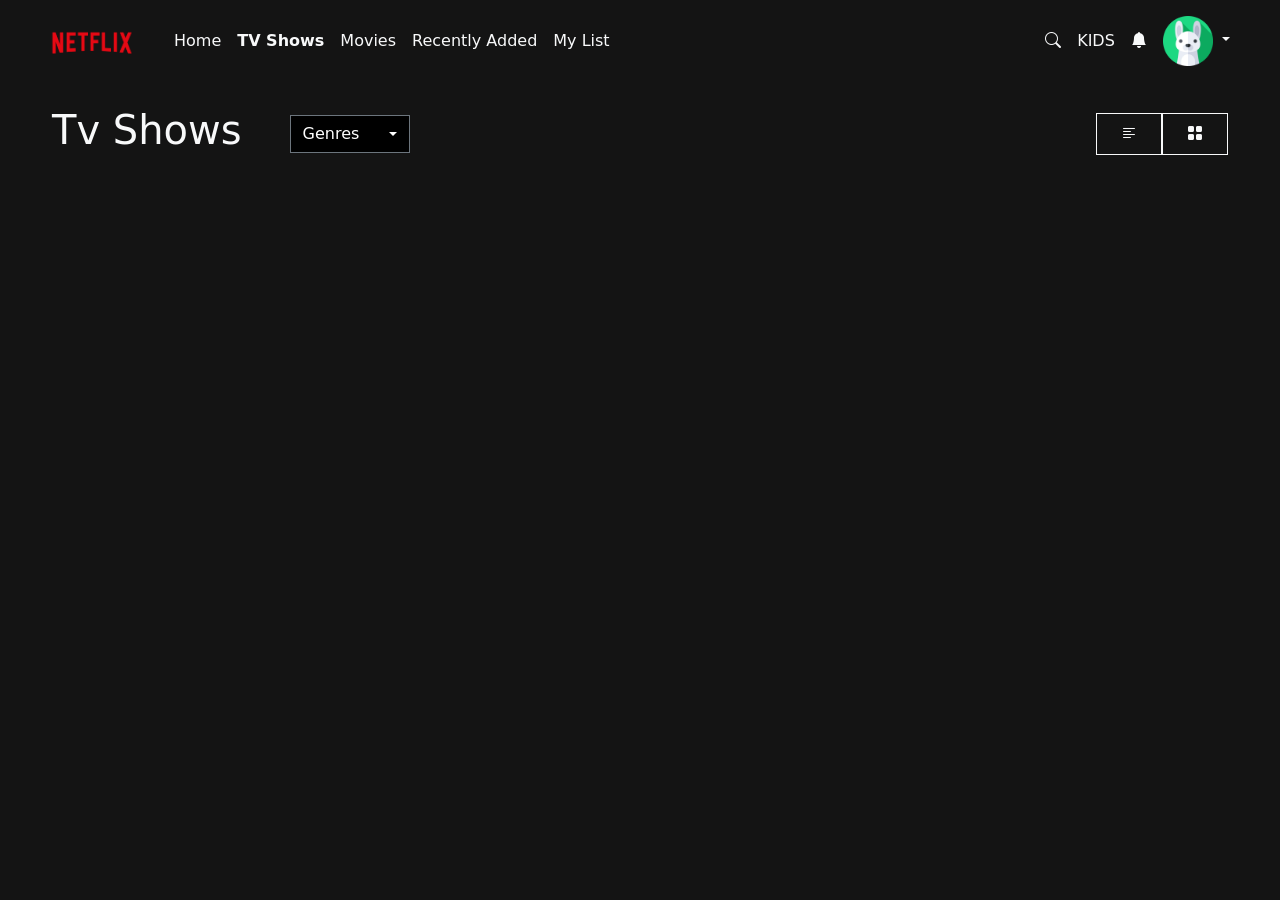
==== M3-W4D1/index.html @ c5c015b8 "creato la navbar e il primo elemento del main" ====
<!DOCTYPE html>
<html lang="en">

<head>
    <meta charset="UTF-8">
    <meta name="viewport" content="width=device-width, initial-scale=1.0">
    <link rel="stylesheet" href="https://cdn.jsdelivr.net/npm/bootstrap-icons@1.11.3/font/bootstrap-icons.min.css">
    <link href="https://cdn.jsdelivr.net/npm/bootstrap@5.3.3/dist/css/bootstrap.min.css" rel="stylesheet">
    <link rel="stylesheet" href="./css/style.css">
    <title>Netflix</title>
</head>

<body>

    <header>
        <nav class="navbar navbar-expand-lg">
            <div class="container-fluid">

                <a class="navbar-brand" href="#">
                    <img src="./assets/Netflix_Logo_RGB.png" width="100" class="d-inline-block align-text-top me-2"
                        alt="Netflix">
                </a>

                <div class="d-flex align-items-center ms-auto gap-2 d-lg-none">
                    <a class="nav-link text-light" href="#"><i class="bi bi-search"></i></a>
                    <a class="nav-link" href="#"><i class="bi bi-bell-fill text-light"></i></a>
                    <a class="nav-link dropdown-toggle text-light" href="#" role="button" data-bs-toggle="dropdown"
                        aria-expanded="false">
                        <img src="./assets/rabbit.png" width="40" alt="account icon">
                    </a>
                    <ul class="dropdown-menu dropdown-menu-end">
                        <li><a class="dropdown-item" href="#">Action</a></li>
                        <li><a class="dropdown-item" href="#">Another action</a></li>
                        <li><a class="dropdown-item" href="#">Something else here</a></li>
                    </ul>
                </div>

                <button class="navbar-toggler" type="button" data-bs-toggle="collapse"
                    data-bs-target="#navbarNavDropdown" aria-controls="navbarNavDropdown" aria-expanded="false"
                    aria-label="Toggle navigation">
                    <span class="navbar-toggler-icon"></span>
                </button>

                <div class="collapse navbar-collapse" id="navbarNavDropdown">
                    <ul class="navbar-nav">

                        <li class="nav-item">
                            <a class="nav-link text-light" href="#">Home</a>
                        </li>
                        <li class="nav-item">
                            <a class="nav-link active fw-bold text-light" aria-current="page" href="#">TV Shows</a>
                        </li>
                        <li class="nav-item">
                            <a class="nav-link text-light" href="#">Movies</a>
                        </li>
                        <li class="nav-item">
                            <a class="nav-link text-light" href="#">Recently Added</a>
                        </li>
                        <li class="nav-item">
                            <a class="nav-link text-light" href="#">My List</a>
                        </li>
                    </ul>

                    <ul class="navbar-nav ms-auto align-items-center d-none d-lg-flex">
                        <li class="nav-item">
                            <a class="nav-link text-light" href="#"><i class="bi bi-search"></i></a>
                        </li>
                        <li class="nav-item">
                            <a class="nav-link text-light text-uppercase" href="#">Kids</a>
                        </li>
                        <li class="nav-item">
                            <a class="nav-link" href="#"><i class="bi bi-bell-fill text-light"></i></a>
                        </li>
                        <li class="nav-item dropdown">
                            <a class="nav-link dropdown-toggle text-light" href="#" role="button"
                                data-bs-toggle="dropdown" aria-expanded="false">
                                <img src="./assets/rabbit.png" width="50" class="d-inline-block" alt="account icon">
                            </a>
                            <ul class="dropdown-menu dropdown-menu-end">
                                <li><a class="dropdown-item" href="#">Action</a></li>
                                <li><a class="dropdown-item" href="#">Another action</a></li>
                                <li><a class="dropdown-item" href="#">Something else here</a></li>
                            </ul>
                        </li>
                    </ul>
                </div>
            </div>
        </nav>
    </header>

    <main>
        <section id="header-choice">
            <div class="container-fluid mt-4">
                <div class="d-flex align-items-center gap-5">
                    <h1 class="text-light">Tv Shows</h1>
                    <div class="dropdown">
                        <button
                            class="btn btn-secondary dropdown-toggle bg-black rounded-0 d-flex align-items-center justify-content-between"
                            type="button" style="width: 120px;" data-bs-toggle="dropdown" aria-expanded="false">
                            Genres
                        </button>
                        <ul class="dropdown-menu rounded-0">
                            <li><a class="dropdown-item" href="#">Action</a></li>
                            <li><a class="dropdown-item" href="#">Horror</a></li>
                            <li><a class="dropdown-item" href="#">Commedy</a></li>
                        </ul>
                    </div>

                    <div class="d-flex align-items-center text-light ms-auto">
                        <div class="border border-light pe-4 ps-4 pb-2 pt-2">
                           <i class="bi bi-text-left"></i>
                        </div>
                        <div class="border border-light pe-4 ps-4 pb-2 pt-2">
                            <i class="bi bi-grid-fill"></i>
                        </div>
                    </div>
                </div>
            </div>
        </section>
    </main>

    <footer></footer>



    <script src="https://cdn.jsdelivr.net/npm/bootstrap@5.3.8/dist/js/bootstrap.bundle.min.js"></script>

</body>

</html>
---- M3-W4D1/css/style.css ----
body {
    background-color: #141414;
    margin: 0 30px;
}

main {
     margin: 0 10px;
}
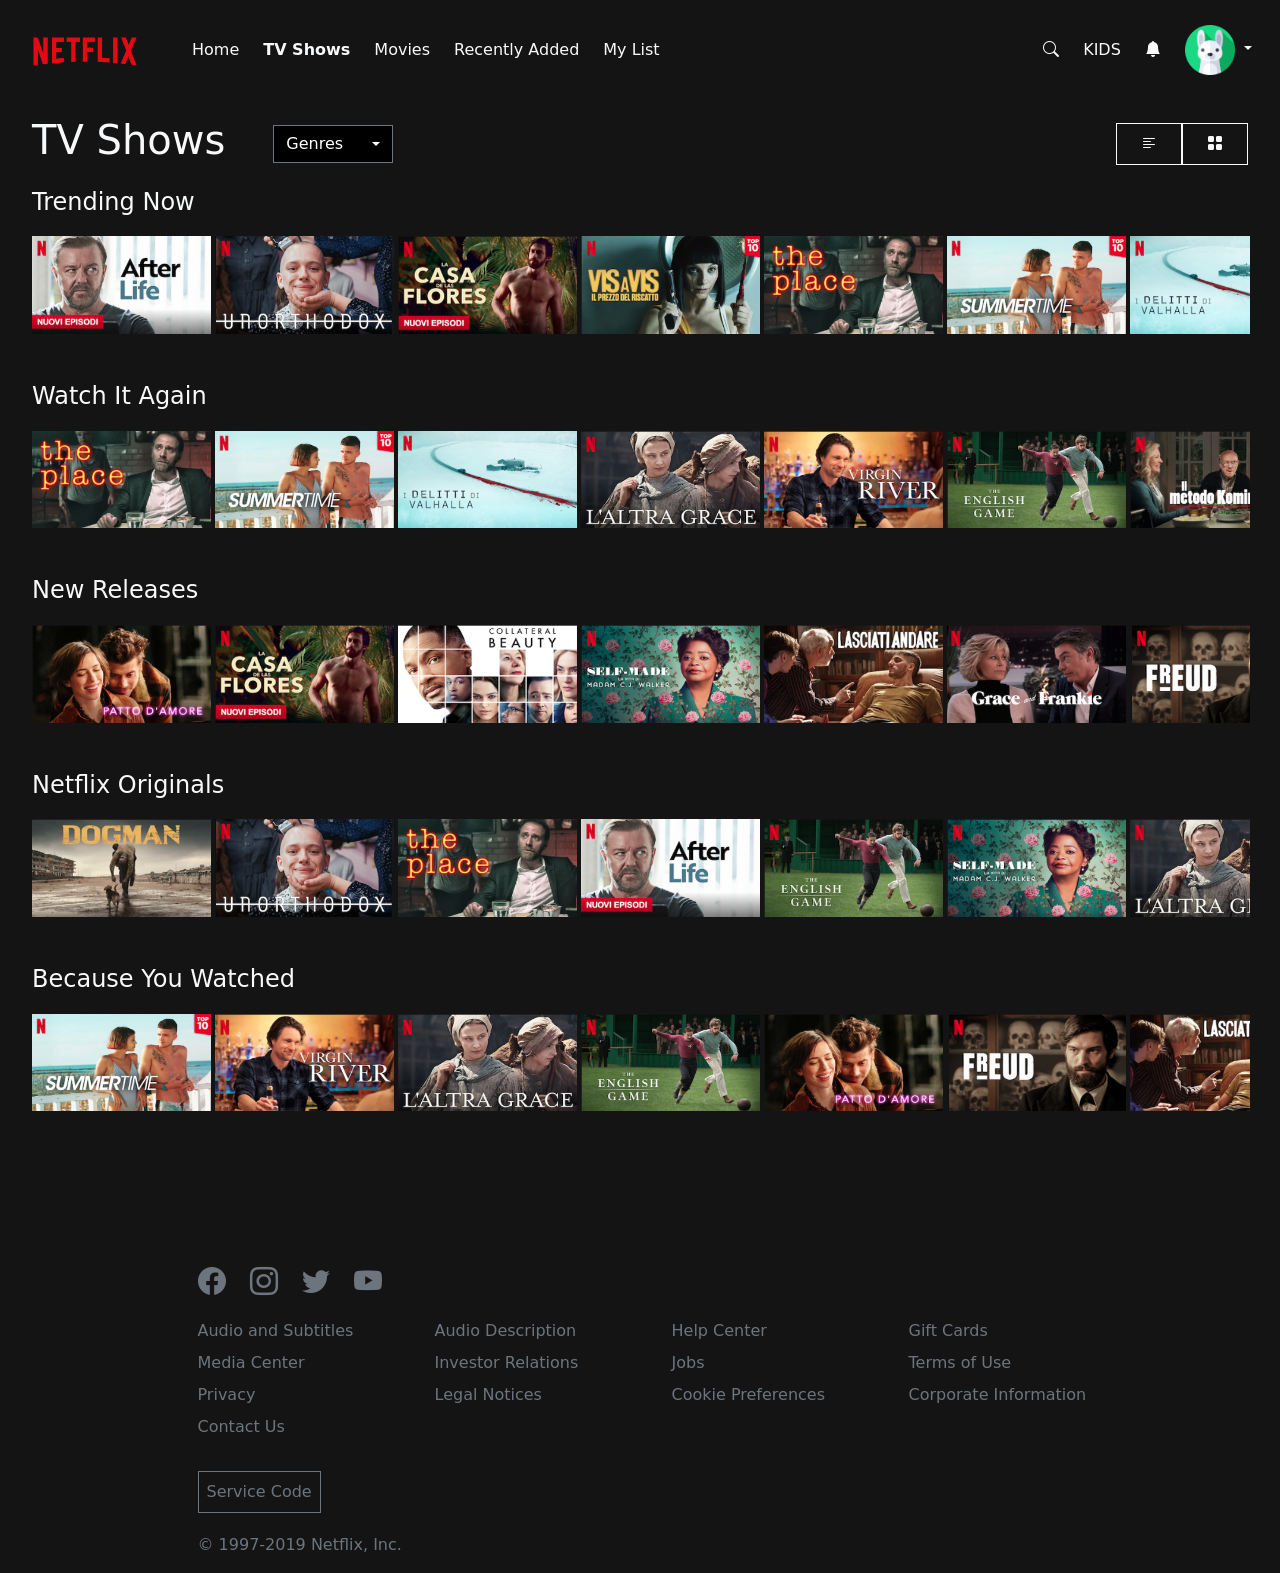
==== commit 0cf7f704: "Terminato l'esame facendo la classe di JS richiesta e aggiunto il menu hamburger personalizzato, con" ====
--- a/M3-W4D1/index.html
+++ b/M3-W4D1/index.html
@@ -13,57 +13,62 @@
 <body>
 
     <header>
-        <nav class="navbar navbar-expand-lg">
+        <nav class="navbar navbar-expand-lg m-2">
             <div class="container-fluid">
 
                 <a class="navbar-brand" href="#">
-                    <img src="./assets/Netflix_Logo_RGB.png" width="100" class="d-inline-block align-text-top me-2"
+                    <img src="./assets/Netflix_Logo_RGB.png" width="130" class="d-inline-block align-text-top me-2"
                         alt="Netflix">
                 </a>
 
-                <div class="d-flex align-items-center ms-auto gap-2 d-lg-none">
+                <div class="d-flex align-items-center ms-auto gap-3 d-lg-none">
                     <a class="nav-link text-light" href="#"><i class="bi bi-search"></i></a>
                     <a class="nav-link" href="#"><i class="bi bi-bell-fill text-light"></i></a>
-                    <a class="nav-link dropdown-toggle text-light" href="#" role="button" data-bs-toggle="dropdown"
-                        aria-expanded="false">
-                        <img src="./assets/rabbit.png" width="40" alt="account icon">
-                    </a>
-                    <ul class="dropdown-menu dropdown-menu-end">
-                        <li><a class="dropdown-item" href="#">Action</a></li>
-                        <li><a class="dropdown-item" href="#">Another action</a></li>
-                        <li><a class="dropdown-item" href="#">Something else here</a></li>
+                    <div class="dropdown">
+                        <a class="nav-link dropdown-toggle text-light" href="#" role="button" data-bs-toggle="dropdown"
+                            aria-expanded="false">
+                            <img src="./assets/rabbit.png" width="40" alt="Profile avatar">
+                        </a>
+                        <ul class="dropdown-menu dropdown-menu-end">
+                            <li><a class="dropdown-item" href="#">Action</a></li>
+                            <li><a class="dropdown-item" href="#">Another action</a></li>
+                            <li><a class="dropdown-item" href="#">Something else here</a></li>
+                        </ul>
+                    </div>
+                </div>
+
+                <div id="menu-dropdown" class="d-lg-none" role="button" data-bs-toggle="collapse" data-bs-target="#navbarNavDropdown"
+                    aria-controls="navbarNavDropdown" aria-expanded="false" aria-label="Toggle navigation" tabindex="0">
+
+                    <span></span>
+
+                </div>
+
+                <div class="collapse navbar-collapse" id="navbarNavDropdown">
+                    <ul class="navbar-nav gap-2">
+
+                        <li class="nav-item">
+                            <a class="nav-link text-light" href="#">Home</a>
+                        </li>
+                        <li class="nav-item">
+                            <a class="nav-link active fw-bold text-light" aria-current="page" href="#">TV Shows</a>
+                        </li>
+                        <li class="nav-item">
+                            <a class="nav-link text-light" href="#">Movies</a>
+                        </li>
+                        <li class="nav-item">
+                            <a class="nav-link text-light" href="#">Recently Added</a>
+                        </li>
+                        <li class="nav-item">
+                            <a class="nav-link text-light" href="#">My List</a>
+                        </li>
                     </ul>
-                </div>
-
-                <button class="navbar-toggler" type="button" data-bs-toggle="collapse"
-                    data-bs-target="#navbarNavDropdown" aria-controls="navbarNavDropdown" aria-expanded="false"
-                    aria-label="Toggle navigation">
-                    <span class="navbar-toggler-icon"></span>
-                </button>
-
-                <div class="collapse navbar-collapse" id="navbarNavDropdown">
-                    <ul class="navbar-nav">
-
-                        <li class="nav-item">
-                            <a class="nav-link text-light" href="#">Home</a>
-                        </li>
-                        <li class="nav-item">
-                            <a class="nav-link active fw-bold text-light" aria-current="page" href="#">TV Shows</a>
-                        </li>
-                        <li class="nav-item">
-                            <a class="nav-link text-light" href="#">Movies</a>
-                        </li>
-                        <li class="nav-item">
-                            <a class="nav-link text-light" href="#">Recently Added</a>
-                        </li>
-                        <li class="nav-item">
-                            <a class="nav-link text-light" href="#">My List</a>
-                        </li>
-                    </ul>
-
-                    <ul class="navbar-nav ms-auto align-items-center d-none d-lg-flex">
-                        <li class="nav-item">
-                            <a class="nav-link text-light" href="#"><i class="bi bi-search"></i></a>
+
+                    <ul class="navbar-nav ms-auto align-items-center d-none d-lg-flex gap-2">
+                        <li class="nav-item">
+                            <a class="nav-link text-light" href="#" aria-label="Search">
+                                <i class="bi bi-search"></i>
+                            </a>
                         </li>
                         <li class="nav-item">
                             <a class="nav-link text-light text-uppercase" href="#">Kids</a>
@@ -74,7 +79,7 @@
                         <li class="nav-item dropdown">
                             <a class="nav-link dropdown-toggle text-light" href="#" role="button"
                                 data-bs-toggle="dropdown" aria-expanded="false">
-                                <img src="./assets/rabbit.png" width="50" class="d-inline-block" alt="account icon">
+                                <img src="./assets/rabbit.png" width="50" class="d-inline-block" alt="Profile avatar">
                             </a>
                             <ul class="dropdown-menu dropdown-menu-end">
                                 <li><a class="dropdown-item" href="#">Action</a></li>
@@ -86,13 +91,14 @@
                 </div>
             </div>
         </nav>
+
     </header>
 
     <main>
-        <section id="header-choice">
-            <div class="container-fluid mt-4">
+        <section id="header-choice" class="m-3">
+            <div class="container-fluid mt-4 px-3">
                 <div class="d-flex align-items-center gap-5">
-                    <h1 class="text-light">Tv Shows</h1>
+                    <h1 class="text-light">TV Shows</h1>
                     <div class="dropdown">
                         <button
                             class="btn btn-secondary dropdown-toggle bg-black rounded-0 d-flex align-items-center justify-content-between"
@@ -102,29 +108,326 @@
                         <ul class="dropdown-menu rounded-0">
                             <li><a class="dropdown-item" href="#">Action</a></li>
                             <li><a class="dropdown-item" href="#">Horror</a></li>
-                            <li><a class="dropdown-item" href="#">Commedy</a></li>
-                        </ul>
-                    </div>
-
-                    <div class="d-flex align-items-center text-light ms-auto">
-                        <div class="border border-light pe-4 ps-4 pb-2 pt-2">
-                           <i class="bi bi-text-left"></i>
+                            <li><a class="dropdown-item" href="#">Comedy</a></li>
+                        </ul>
+                    </div>
+
+                    <div class="d-none d-md-flex align-items-center text-light ms-auto">
+                        <button type="button" class="border border-light bg-transparent text-light px-4 py-2"
+                            aria-label="List view">
+                            <i class="bi bi-text-left"></i>
+                        </button>
+
+                        <button type="button" class="border border-light bg-transparent text-light px-4 py-2"
+                            aria-label="Grid view">
+                            <i class="bi bi-grid-fill"></i>
+                        </button>
+                    </div>
+                </div>
+            </div>
+        </section>
+
+        <section class="grid-layout animation-on-scroll m-3">
+            <h2 class="text-light mb-3 mt-3 px-3 fs-4">Trending Now</h2>
+            <div class="container-fluid px-3">
+                <div class="row g-1 flex-nowrap row-netflix">
+                    <div class="col-6 col-sm-4 col-md-3 col-lg-2">
+                        <a href="#">
+                            <img src="./assets/movies/2.png" class="img-fluid movie-card" alt="After Life">
+                        </a>
+                    </div>
+                    <div class="col-6 col-sm-4 col-md-3 col-lg-2">
+                        <a href="#">
+                            <img src="./assets/movies/1.png" class="img-fluid movie-card" alt="Unorthodox">
+                        </a>
+                    </div>
+                    <div class="col-6 col-sm-4 col-md-3 col-lg-2">
+                        <a href="#">
+                            <img src="./assets/movies/12.png" class="img-fluid movie-card" alt="La Casa De Flores">
+                        </a>
+                    </div>
+                    <div class="col-6 col-sm-4 col-md-3 col-lg-2">
+                        <a href="#">
+                            <img src="./assets/movies/3.png" class="img-fluid movie-card" alt="Vis A Vis">
+                        </a>
+                    </div>
+                    <div class="col-6 col-sm-4 col-md-3 col-lg-2">
+                        <a href="#">
+                            <img src="./assets/movies/4.png" class="img-fluid movie-card" alt="The Place">
+                        </a>
+                    </div>
+                    <div class="col-6 col-sm-4 col-md-3 col-lg-2">
+                        <a href="#">
+                            <img src="./assets/movies/5.png" class="img-fluid movie-card" alt="Summertime">
+                        </a>
+                    </div>
+                    <div class="col-6 col-sm-4 col-md-3 col-lg-2">
+                        <a href="#">
+                            <img src="./assets/movies/6.png" class="img-fluid movie-card" alt="I Delitti di Valhalla">
+                        </a>
+                    </div>
+                </div>
+            </div>
+        </section>
+
+        <section class="grid-layout animation-on-scroll m-3 mt-5">
+            <h2 class="text-light mb-3 mt-3 px-3 fs-4">Watch It Again</h2>
+            <div class="container-fluid px-3">
+                <div class="row g-1 flex-nowrap row-netflix">
+                    <div class="col-6 col-sm-4 col-md-3 col-lg-2">
+                        <a href="#">
+                            <img src="./assets/movies/4.png" class="img-fluid movie-card" alt="The Place">
+                        </a>
+                    </div>
+                    <div class="col-6 col-sm-4 col-md-3 col-lg-2">
+                        <a href="#">
+                            <img src="./assets/movies/5.png" class="img-fluid movie-card" alt="Summertime">
+                        </a>
+                    </div>
+                    <div class="col-6 col-sm-4 col-md-3 col-lg-2">
+                        <a href="#">
+                            <img src="./assets/movies/6.png" class="img-fluid movie-card" alt="I Delitti Di Valhalla">
+                        </a>
+                    </div>
+                    <div class="col-6 col-sm-4 col-md-3 col-lg-2">
+                        <a href="#">
+                            <img src="./assets/movies/7.png" class="img-fluid movie-card" alt="L'altra Grace">
+                        </a>
+                    </div>
+                    <div class="col-6 col-sm-4 col-md-3 col-lg-2">
+                        <a href="#">
+                            <img src="./assets/movies/8.png" class="img-fluid movie-card" alt="Virgin River">
+                        </a>
+                    </div>
+                    <div class="col-6 col-sm-4 col-md-3 col-lg-2">
+                        <a href="#">
+                            <img src="./assets/movies/9.png" class="img-fluid movie-card" alt="The English Game">
+                        </a>
+                    </div>
+                    <div class="col-6 col-sm-4 col-md-3 col-lg-2">
+                        <a href="#">
+                            <img src="./assets/movies/10.png" class="img-fluid movie-card" alt="Il Metodo Kominsky">
+                        </a>
+                    </div>
+                </div>
+            </div>
+        </section>
+
+        <section class="grid-layout animation-on-scroll m-3 mt-5">
+            <h2 class="text-light mb-3 mt-3 px-3 fs-4">New Releases</h2>
+            <div class="container-fluid px-3">
+                <div class="row g-1 flex-nowrap row-netflix">
+                    <div class="col-6 col-sm-4 col-md-3 col-lg-2">
+                        <a href="#">
+                            <img src="./assets/movies/11.png" class="img-fluid movie-card" alt="Patto d'amore">
+                        </a>
+                    </div>
+                    <div class="col-6 col-sm-4 col-md-3 col-lg-2">
+                        <a href="#">
+                            <img src="./assets/movies/12.png" class="img-fluid movie-card" alt="La Casa De Las Flores">
+                        </a>
+                    </div>
+                    <div class="col-6 col-sm-4 col-md-3 col-lg-2">
+                        <a href="#">
+                            <img src="./assets/movies/13.png" class="img-fluid movie-card" alt="Collateral Beauty">
+                        </a>
+                    </div>
+                    <div class="col-6 col-sm-4 col-md-3 col-lg-2">
+                        <a href="#">
+                            <img src="./assets/movies/14.png" class="img-fluid movie-card" alt="Self-Made">
+                        </a>
+                    </div>
+                    <div class="col-6 col-sm-4 col-md-3 col-lg-2">
+                        <a href="#">
+                            <img src="./assets/movies/17.png" class="img-fluid movie-card" alt="Lasciati Andare">
+                        </a>
+                    </div>
+                    <div class="col-6 col-sm-4 col-md-3 col-lg-2">
+                        <a href="#">
+                            <img src="./assets/movies/16.png" class="img-fluid movie-card" alt="Grace and Frankie">
+                        </a>
+                    </div>
+                    <div class="col-6 col-sm-4 col-md-3 col-lg-2">
+                        <a href="#">
+                            <img src="./assets/movies/15.png" class="img-fluid movie-card" alt="Freud">
+                        </a>
+                    </div>
+                </div>
+            </div>
+        </section>
+
+        <section class="grid-layout animation-on-scroll m-3 mt-5">
+            <h2 class="text-light mb-3 mt-3 px-3 fs-4">Netflix Originals</h2>
+            <div class="container-fluid px-3">
+                <div class="row g-1 flex-nowrap row-netflix">
+                    <div class="col-6 col-sm-4 col-md-3 col-lg-2">
+                        <a href="#">
+                            <img src="./assets/movies/18.png" class="img-fluid movie-card" alt="Dogman">
+                        </a>
+                    </div>
+                    <div class="col-6 col-sm-4 col-md-3 col-lg-2">
+                        <a href="#">
+                            <img src="./assets/movies/1.png" class="img-fluid movie-card" alt="Unorthodox">
+                        </a>
+                    </div>
+                    <div class="col-6 col-sm-4 col-md-3 col-lg-2">
+                        <a href="#">
+                            <img src="./assets/movies/4.png" class="img-fluid movie-card" alt="The Place">
+                        </a>
+                    </div>
+                    <div class="col-6 col-sm-4 col-md-3 col-lg-2">
+                        <a href="#">
+                            <img src="./assets/movies/2.png" class="img-fluid movie-card" alt="After Life">
+                        </a>
+                    </div>
+                    <div class="col-6 col-sm-4 col-md-3 col-lg-2">
+                        <a href="#">
+                            <img src="./assets/movies/9.png" class="img-fluid movie-card" alt="The English Game">
+                        </a>
+                    </div>
+                    <div class="col-6 col-sm-4 col-md-3 col-lg-2">
+                        <a href="#">
+                            <img src="./assets/movies/14.png" class="img-fluid movie-card" alt="Self-Made">
+                        </a>
+                    </div>
+                    <div class="col-6 col-sm-4 col-md-3 col-lg-2">
+                        <a href="#">
+                            <img src="./assets/movies/7.png" class="img-fluid movie-card" alt="L'altra Grace">
+                        </a>
+                    </div>
+                </div>
+            </div>
+        </section>
+
+        <section class="grid-layout animation-on-scroll m-3 mt-5">
+            <h2 class="text-light mb-3 mt-3 px-3 fs-4">Because You Watched</h2>
+            <div class="container-fluid px-3">
+                <div class="row g-1 flex-nowrap row-netflix">
+                    <div class="col-6 col-sm-4 col-md-3 col-lg-2">
+                        <a href="#">
+                            <img src="./assets/movies/5.png" class="img-fluid movie-card" alt="Summertime">
+                        </a>
+                    </div>
+                    <div class="col-6 col-sm-4 col-md-3 col-lg-2">
+                        <a href="#">
+                            <img src="./assets/movies/8.png" class="img-fluid movie-card" alt="Virgin River">
+                        </a>
+                    </div>
+                    <div class="col-6 col-sm-4 col-md-3 col-lg-2">
+                        <a href="#">
+                            <img src="./assets/movies/7.png" class="img-fluid movie-card" alt="L'altra Grace">
+                        </a>
+                    </div>
+                    <div class="col-6 col-sm-4 col-md-3 col-lg-2">
+                        <a href="#">
+                            <img src="./assets/movies/9.png" class="img-fluid movie-card" alt="The English Game">
+                        </a>
+                    </div>
+                    <div class="col-6 col-sm-4 col-md-3 col-lg-2">
+                        <a href="#">
+                            <img src="./assets/movies/11.png" class="img-fluid movie-card" alt="Patto D'Amore">
+                        </a>
+                    </div>
+                    <div class="col-6 col-sm-4 col-md-3 col-lg-2">
+                        <a href="#">
+                            <img src="./assets/movies/15.png" class="img-fluid movie-card" alt="Freud">
+                        </a>
+                    </div>
+                    <div class="col-6 col-sm-4 col-md-3 col-lg-2">
+                        <a href="#">
+                            <img src="./assets/movies/17.png" class="img-fluid movie-card" alt="Lasciati Andare">
+                        </a>
+                    </div>
+                </div>
+            </div>
+        </section>
+    </main>
+
+    <footer class="footer-netflix">
+
+        <div class="container">
+            <div class="mx-auto" style="max-width: 900px;">
+                <div class="row">
+                    <div class="col-12">
+                        <div class="social-icon fs-3 d-flex gap-4 mb-2">
+                            <a class="text-secondary" href="#" aria-label="Facebook"><i class="bi bi-facebook"></i></a>
+                            <a class="text-secondary" href="#" aria-label="Instagram"><i
+                                    class="bi bi-instagram"></i></a>
+                            <a class="text-secondary" href="#" aria-label="Twitter"><i class="bi bi-twitter"></i></a>
+                            <a class="text-secondary" href="#" aria-label="Youtube"><i class="bi bi-youtube"></i></a>
                         </div>
-                        <div class="border border-light pe-4 ps-4 pb-2 pt-2">
-                            <i class="bi bi-grid-fill"></i>
-                        </div>
-                    </div>
-                </div>
-            </div>
-        </section>
-    </main>
-
-    <footer></footer>
+                    </div>
+                </div>
+
+                <div class="row link-footer g-5 mb-2">
+                    <div class="col-6 col-md-3">
+                        <ul class="list-unstyled pt-2">
+                            <li class="pb-2"><a class="text-secondary text-decoration-none" href="#">Audio and
+                                    Subtitles</a>
+                            </li>
+                            <li class="pb-2"><a class="text-secondary text-decoration-none" href="#">Media Center</a>
+                            </li>
+                            <li class="pb-2"><a class="text-secondary text-decoration-none" href="#">Privacy</a></li>
+                            <li class="pb-2"><a class="text-secondary text-decoration-none" href="#">Contact Us</a></li>
+                        </ul>
+                    </div>
+
+                    <div class="col-6 col-md-3">
+                        <ul class="list-unstyled pt-2">
+                            <li class="pb-2"><a class="text-secondary text-decoration-none" href="#">Audio
+                                    Description</a>
+                            </li>
+                            <li class="pb-2"><a class="text-secondary text-decoration-none" href="#">Investor
+                                    Relations</a>
+                            </li>
+                            <li class="pb-2"><a class="text-secondary text-decoration-none" href="#">Legal Notices</a>
+                            </li>
+                        </ul>
+                    </div>
+
+                    <div class="col-6 col-md-3">
+                        <ul class="list-unstyled pt-2">
+                            <li class="pb-2"><a class="text-secondary text-decoration-none" href="#">Help Center</a>
+                            </li>
+                            <li class="pb-2"><a class="text-secondary text-decoration-none" href="#">Jobs</a></li>
+                            <li class="pb-2"><a class="text-secondary text-decoration-none" href="#">Cookie
+                                    Preferences</a>
+                            </li>
+                        </ul>
+                    </div>
+
+                    <div class="col-6 col-md-3">
+                        <ul class="list-unstyled pt-2">
+                            <li class="pb-2"><a class="text-secondary text-decoration-none" href="#">Gift Cards</a></li>
+                            <li class="pb-2"><a class="text-secondary text-decoration-none" href="#">Terms of Use</a>
+                            </li>
+                            <li class="pb-2"><a class="text-secondary text-decoration-none" href="#">Corporate
+                                    Information</a></li>
+                        </ul>
+                    </div>
+                </div>
+
+                <div class="row">
+                    <div class="col-6 col-md-3 mb-1">
+                        <button type="button" class="border border-secondary bg-transparent text-secondary p-2">
+                            Service Code
+                        </button>
+                    </div>
+                </div>
+
+                <div class="mt-3">
+                    <p class="text-secondary">© 1997-2019 Netflix, Inc.</p>
+                </div>
+            </div>
+        </div>
+    </footer>
 
 
 
     <script src="https://cdn.jsdelivr.net/npm/bootstrap@5.3.8/dist/js/bootstrap.bundle.min.js"></script>
 
+    <script src="./js/script.js"></script>
+
 </body>
 
 </html>
--- a/M3-W4D1/css/style.css
+++ b/M3-W4D1/css/style.css
@@ -1,8 +1,192 @@
 body {
-    background-color: #141414;
-    margin: 0 30px;
+  background-color: #141414;
 }
 
-main {
-     margin: 0 10px;
+.movie-row {
+  display: flex;
+  overflow: hidden;
+  gap: 4px;
 }
+
+.movie-row img {
+  flex: 0 0 16.5%;
+  width: 16.5%;
+}
+
+.movie-card {
+  transition:
+    transform 0.4s ease,
+    box-shadow 0.35s ease,
+    filter 0.3s ease;
+  cursor: pointer;
+  width: 100%;
+  position: relative;
+}
+
+.movie-card:hover {
+  transform: scale(1.1) translateY(-3px);
+  z-index: 10;
+}
+
+.row-netflix {
+  overflow-x: auto;
+  overflow-y: hidden;
+  padding-block: 55px;
+  margin-block: -55px;
+  scrollbar-width: none;
+}
+
+.row-netflix::-webkit-scrollbar {
+  display: none;
+}
+
+.row-netflix:has(.movie-card:hover) .movie-card:not(:hover) {
+  filter: brightness(0.7);
+}
+
+.animation-on-scroll {
+  opacity: 0;
+  transform: translateY(50px);
+  transition: opacity 0.6s ease-out, transform 0.6s ease-out;
+}
+
+.animation-on-scroll.visible {
+  opacity: 1;
+  transform: translateY(0);
+}
+
+#navbarNavDropdown {
+  margin-left: 10px;
+  transition: opacity 0.3s ease;
+}
+
+#navbarNavDropdown .nav-item {
+  opacity: 0;
+  transform: translateY(-10px);
+  transition: opacity 0.2s ease, transform 0.4s ease;
+}
+
+#navbarNavDropdown.show .nav-item {
+  opacity: 1;
+  transform: translateY(0);
+}
+
+#navbarNavDropdown .nav-item:nth-child(1) {
+  transition-delay: 0.05s;
+}
+
+#navbarNavDropdown .nav-item:nth-child(2) {
+  transition-delay: 0.1s;
+}
+
+#navbarNavDropdown .nav-item:nth-child(3) {
+  transition-delay: 0.15s;
+}
+
+#navbarNavDropdown .nav-item:nth-child(4) {
+  transition-delay: 0.2s;
+}
+
+#navbarNavDropdown .nav-item:nth-child(5) {
+  transition-delay: 0.25s;
+}
+
+#menu-dropdown {
+  position: relative;
+  width: 24px;
+  height: 24px;
+  cursor: pointer;
+  margin-left: 10px;
+  margin-top: 10px;
+}
+
+#menu-dropdown span,
+#menu-dropdown span::before,
+#menu-dropdown span::after {
+  content: "";
+  position: absolute;
+  left: 0;
+  width: 24px;
+  height: 3px;
+  background-color: #e50914;
+  transition: all 0.4s ease-in-out;
+}
+
+#menu-dropdown span {
+  top: 30%;
+  transform: translateY(-50%);
+}
+
+#menu-dropdown span::before {
+  top: -8px;
+}
+
+#menu-dropdown span::after {
+  top: 8px;
+}
+
+#menu-dropdown::after {
+  content: "";
+  position: absolute;
+  top: 30%;
+  left: 50%;
+  transform: translate(-50%, -50%) scale(0.6);
+  font-family: "Bebas Neue", sans-serif;
+  font-size: 30px;
+  line-height: 1;
+  color: #e50914;
+  pointer-events: none;
+  transition:
+    transform 0.45s cubic-bezier(0.65, 0, 0.35, 1),
+    width 0.45s cubic-bezier(0.65, 0, 0.35, 1),
+    height 0.45s cubic-bezier(0.65, 0, 0.35, 1),
+    left 0.45s cubic-bezier(0.65, 0, 0.35, 1),
+    top 0.45s cubic-bezier(0.65, 0, 0.35, 1);
+}
+
+#menu-dropdown.active span {
+  width: 5px;
+  height: 33px;
+  top: -10px;
+  transform: none;
+  background: #e50914;
+}
+
+#menu-dropdown.active span::before {
+  width: 5px;
+  height: 36px;
+  top: -2px;
+  left: 8px;
+  transform: rotate(-28deg);
+  transform-origin: center;
+  background: #b20710;
+  box-shadow: 0 0 8px rgba(229, 9, 20, 0.4);
+  border-radius: 15px 15px 0 0;
+  z-index: -1;
+}
+
+#menu-dropdown.active span::after {
+  width: 5px;
+  height: 33px;
+  top: 0;
+  left: 17px;
+  background: #e50914;
+  z-index: 2;
+}
+
+.footer-netflix {
+  margin-top: 150px;
+  margin-left: 15px;
+}
+
+@media (min-width: 992px) {
+  .row-netflix > .col-lg-2 {
+    flex: 0 0 15%;
+    max-width: 15%;
+  }
+
+  #navbarNavDropdown .nav-item {
+    opacity: 1;
+    transform: none;
+  }
+}
